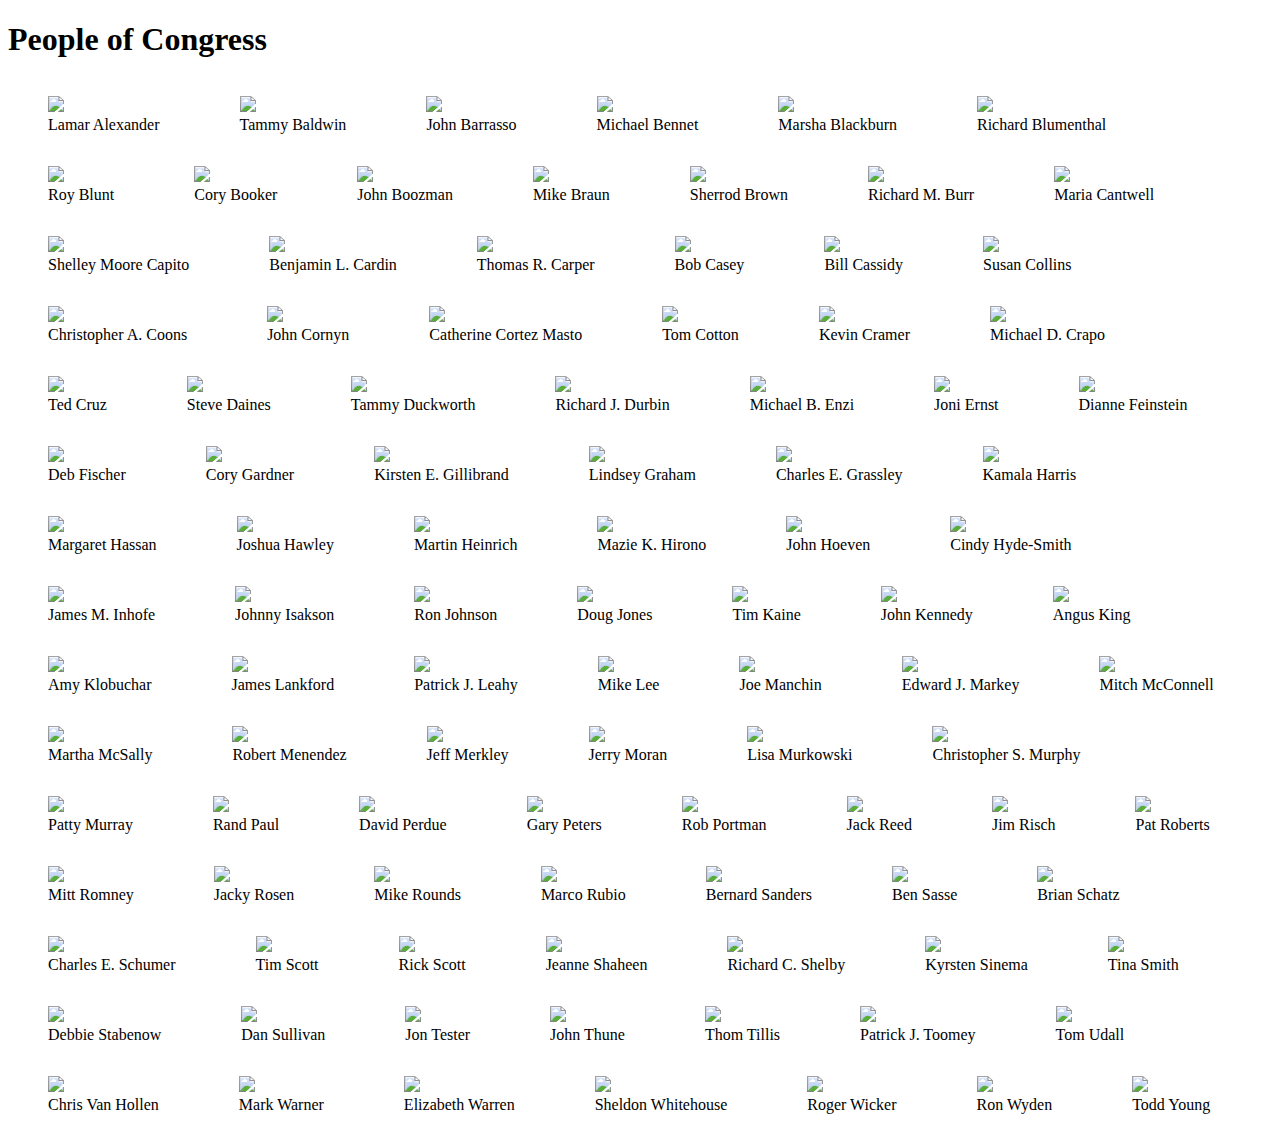
==== congress/index.html @ d76f439a "added photos in senator page" ====
<!DOCTYPE html>
<html lang="en">
<head>
    <meta charset="UTF-8">
    <meta name="viewport" content="width=device-width, initial-scale=1.0">
    <link href="style.css" rel="stylesheet">
    <title>People of Congress</title>
</head>
<body>
    <header>
<h1>People of Congress</h1>
    </header>
    <main>
      <div class="senators">
          
      </div>
    </main>
    <footer>

    </footer>
    <script type="module" src="index.js"></script>
</body>
</html>
---- congress/style.css ----
.senators {
    display: flex;
    flex-wrap: wrap;
}
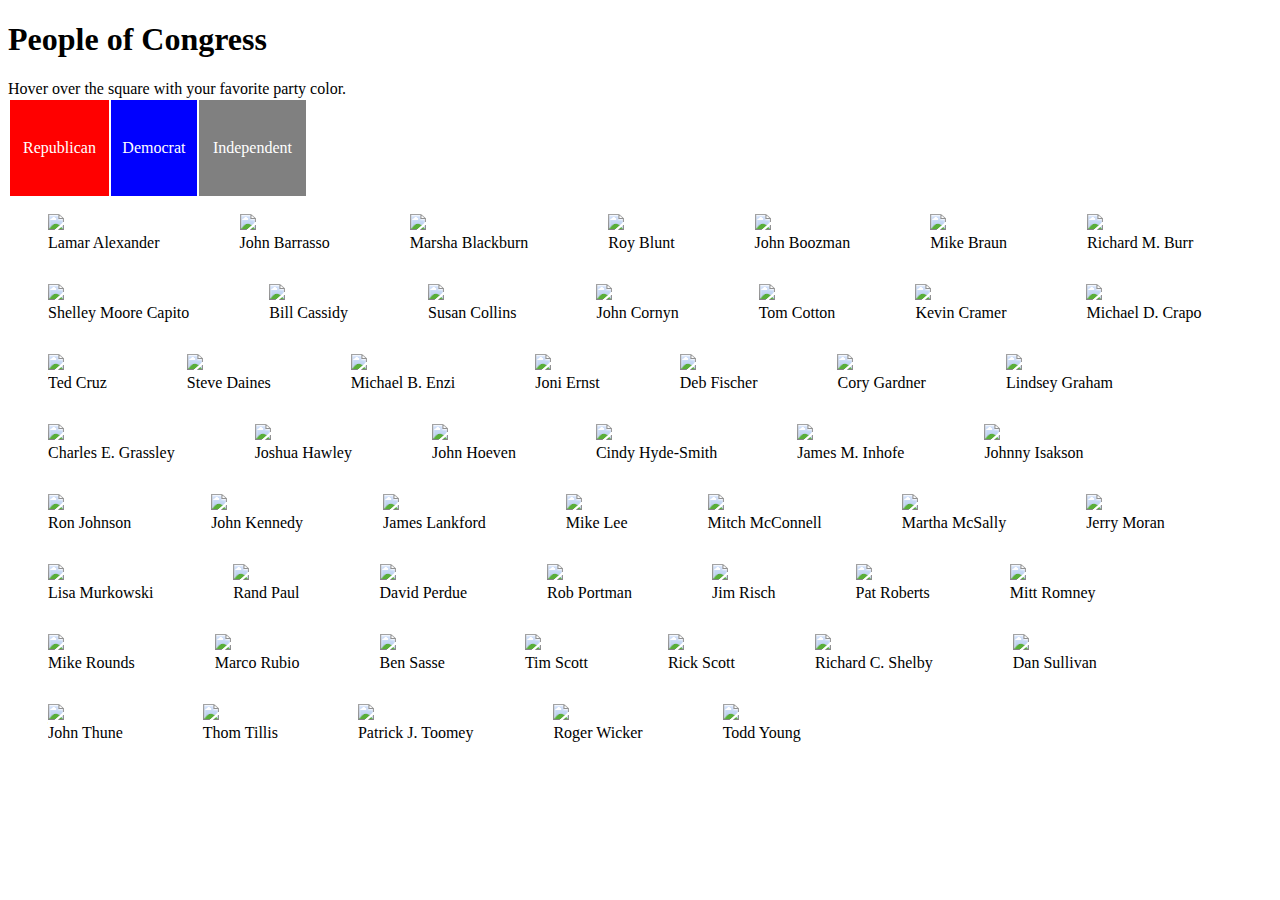
==== commit 3359c7dc: "styled background of senator page with js" ====
--- a/congress/index.html
+++ b/congress/index.html
@@ -1,23 +1,48 @@
 <!DOCTYPE html>
 <html lang="en">
+
 <head>
     <meta charset="UTF-8">
     <meta name="viewport" content="width=device-width, initial-scale=1.0">
     <link href="style.css" rel="stylesheet">
     <title>People of Congress</title>
+    <script>
+        function bgChange(bg) {
+            document.body.style.background = bg;
+        }
+    </script>
 </head>
+
 <body>
     <header>
-<h1>People of Congress</h1>
+        <h1>People of Congress</h1>
     </header>
+    <table style="width:300px;height:100px">
+        <tr>
+            Hover over the square with your favorite party color.
+            <td onmouseover="bgChange(this.style.backgroundColor)" onmouseout="bgChange('transparent')"
+                style="background-color:Red">
+                Republican
+            </td>
+            <td onmouseover="bgChange(this.style.backgroundColor)" onmouseout="bgChange('transparent')"
+                style="background-color:Blue">
+                Democrat
+            </td>
+            <td onmouseover="bgChange(this.style.backgroundColor)" onmouseout="bgChange('transparent')"
+                style="background-color:gray">
+                Independent
+            </td>
+        </tr>
+    </table>
     <main>
-      <div class="senators">
-          
-      </div>
+        <div class="senators">
+
+        </div>
     </main>
     <footer>
 
     </footer>
     <script type="module" src="index.js"></script>
 </body>
+
 </html>--- a/congress/style.css
+++ b/congress/style.css
@@ -1,4 +1,9 @@
 .senators {
     display: flex;
     flex-wrap: wrap;
+}
+
+td {
+    text-align: center;
+    color: white
 }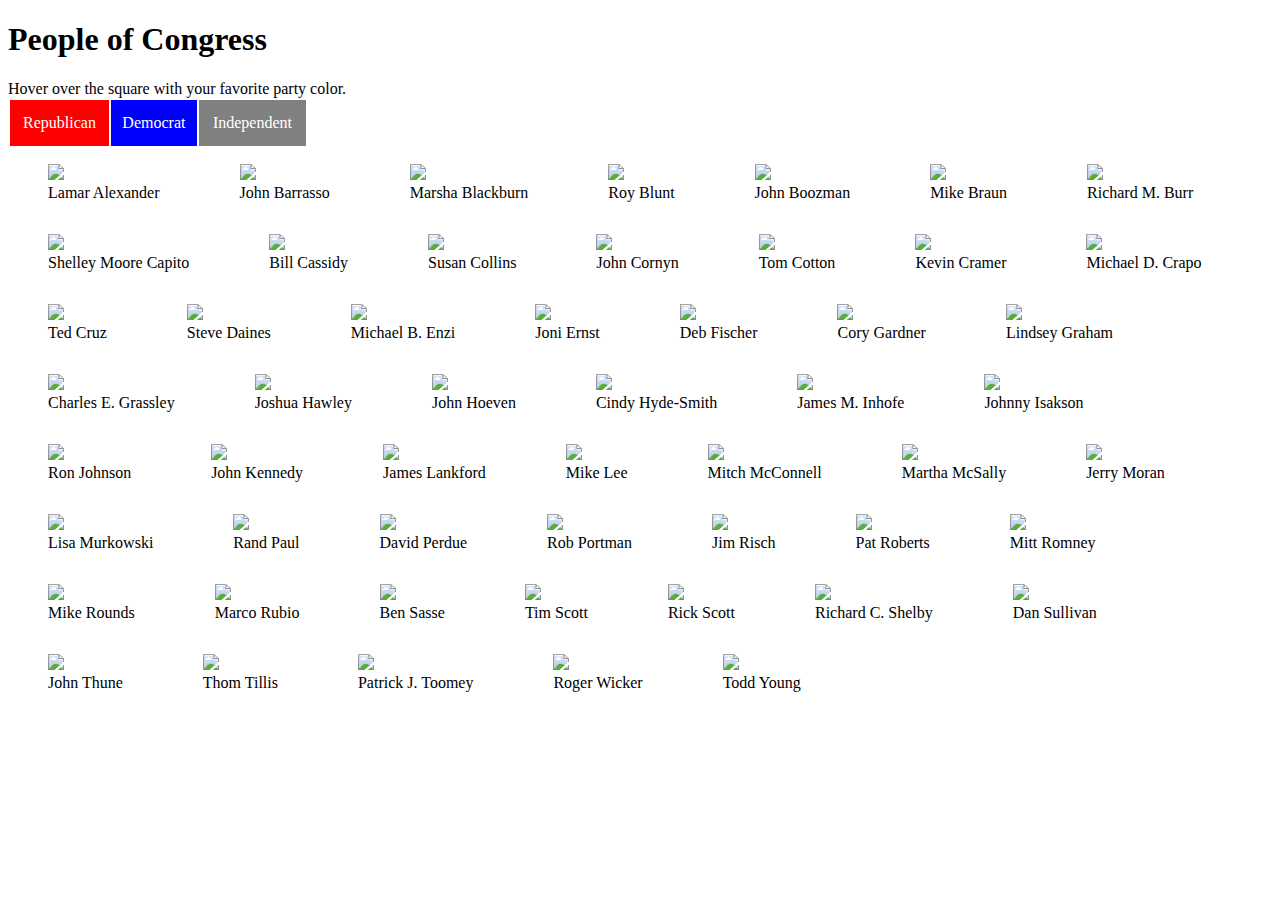
==== commit 65a60314: "made change to style of button on senator page" ====
--- a/congress/index.html
+++ b/congress/index.html
@@ -17,7 +17,7 @@
     <header>
         <h1>People of Congress</h1>
     </header>
-    <table style="width:300px;height:100px">
+    <table style="width:300px;height:50px">
         <tr>
             Hover over the square with your favorite party color.
             <td onmouseover="bgChange(this.style.backgroundColor)" onmouseout="bgChange('transparent')"
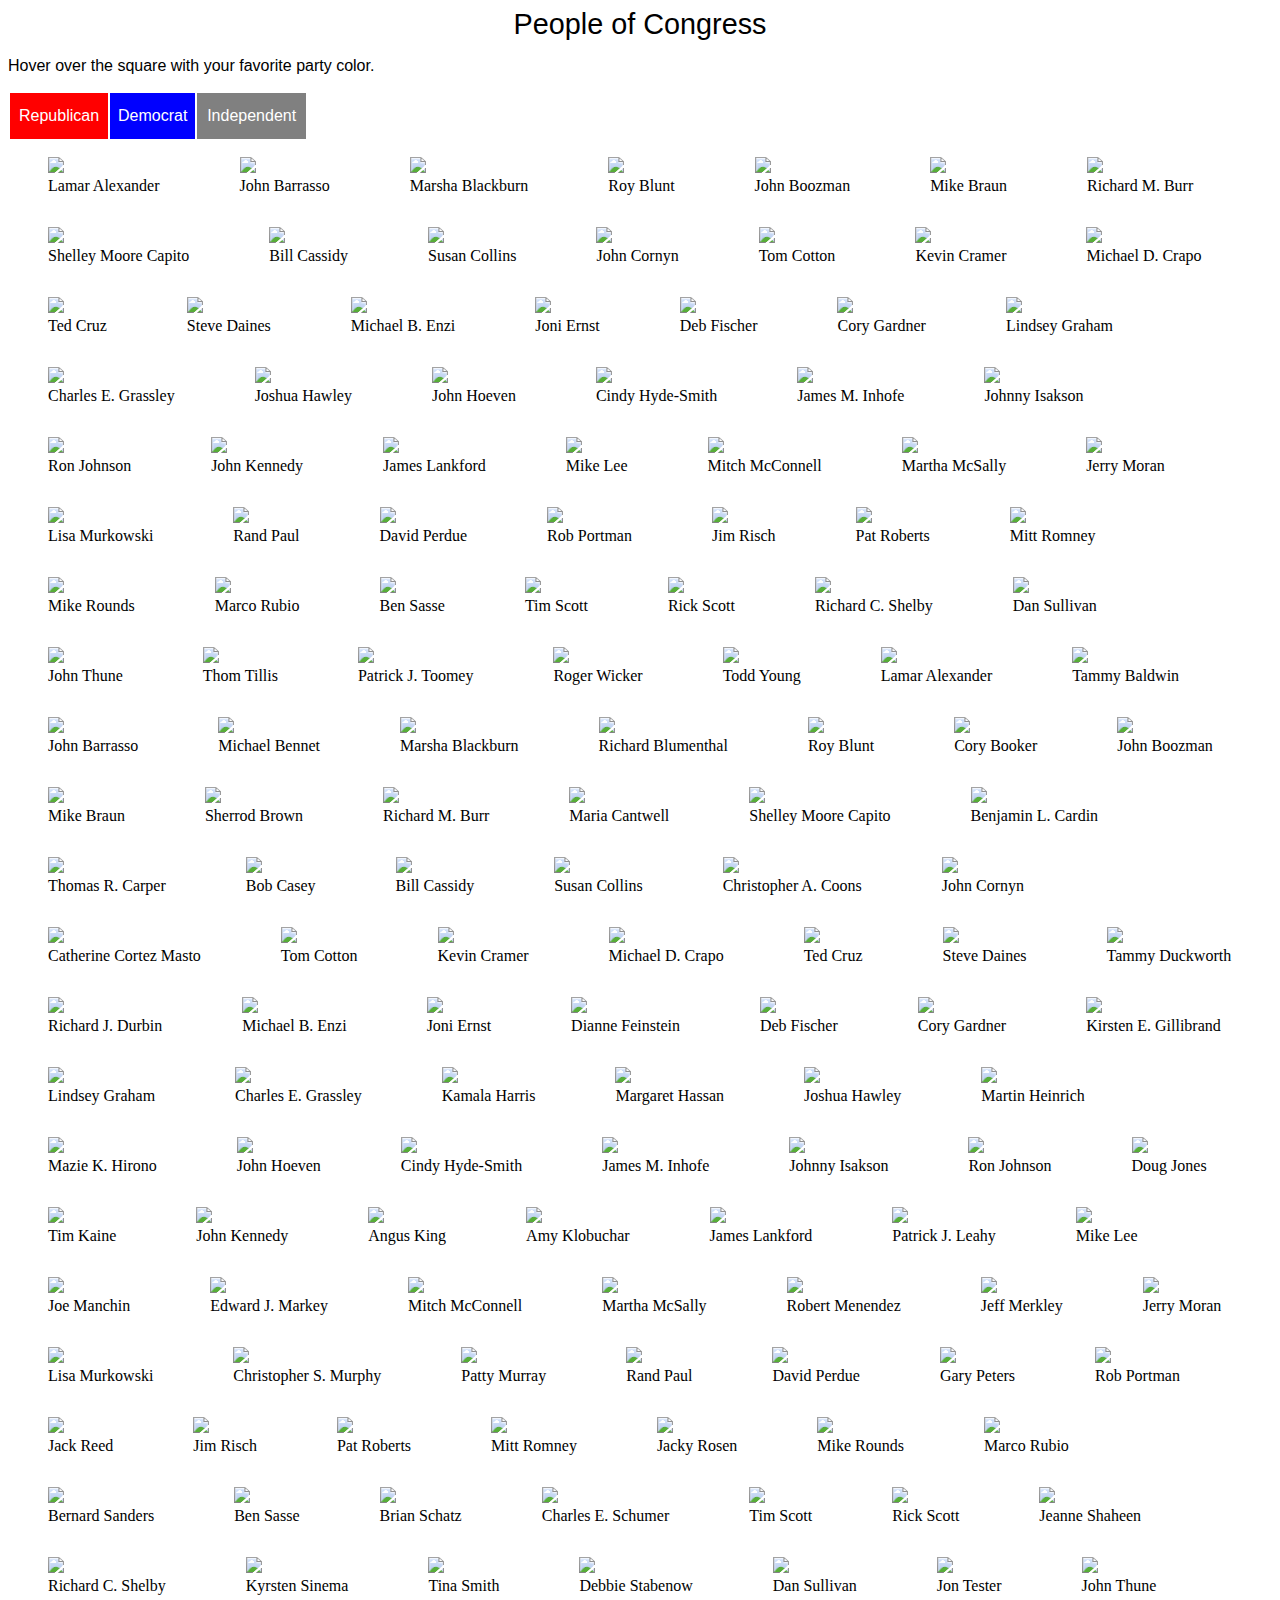
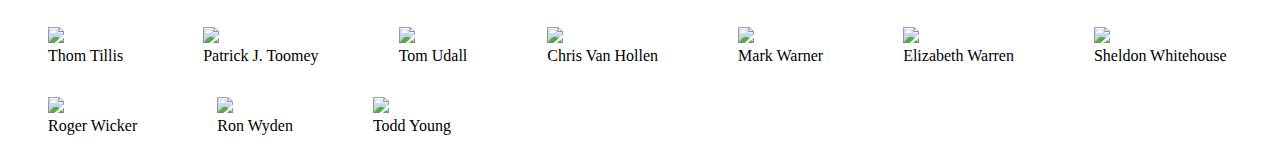
==== commit e404a2e9: "Added style changes to main,congress pages" ====
--- a/congress/index.html
+++ b/congress/index.html
@@ -19,7 +19,7 @@
     </header>
     <table style="width:300px;height:50px">
         <tr>
-            Hover over the square with your favorite party color.
+            <p>Hover over the square with your favorite party color.</p>
             <td onmouseover="bgChange(this.style.backgroundColor)" onmouseout="bgChange('transparent')"
                 style="background-color:Red">
                 Republican
--- a/congress/style.css
+++ b/congress/style.css
@@ -3,7 +3,22 @@
     flex-wrap: wrap;
 }
 
+
 td {
     text-align: center;
-    color: white
-}+    color: white;
+    font-family: Arial, Helvetica, sans-serif;
+}
+
+h1 {
+    text-align: center;
+    font-family: Arial, Helvetica, sans-serif;
+    font-size: 1.8rem;
+    font-weight: 400;
+    margin: 0 auto;
+}
+
+p {
+    font-family: Arial, Helvetica, sans-serif;
+}
+
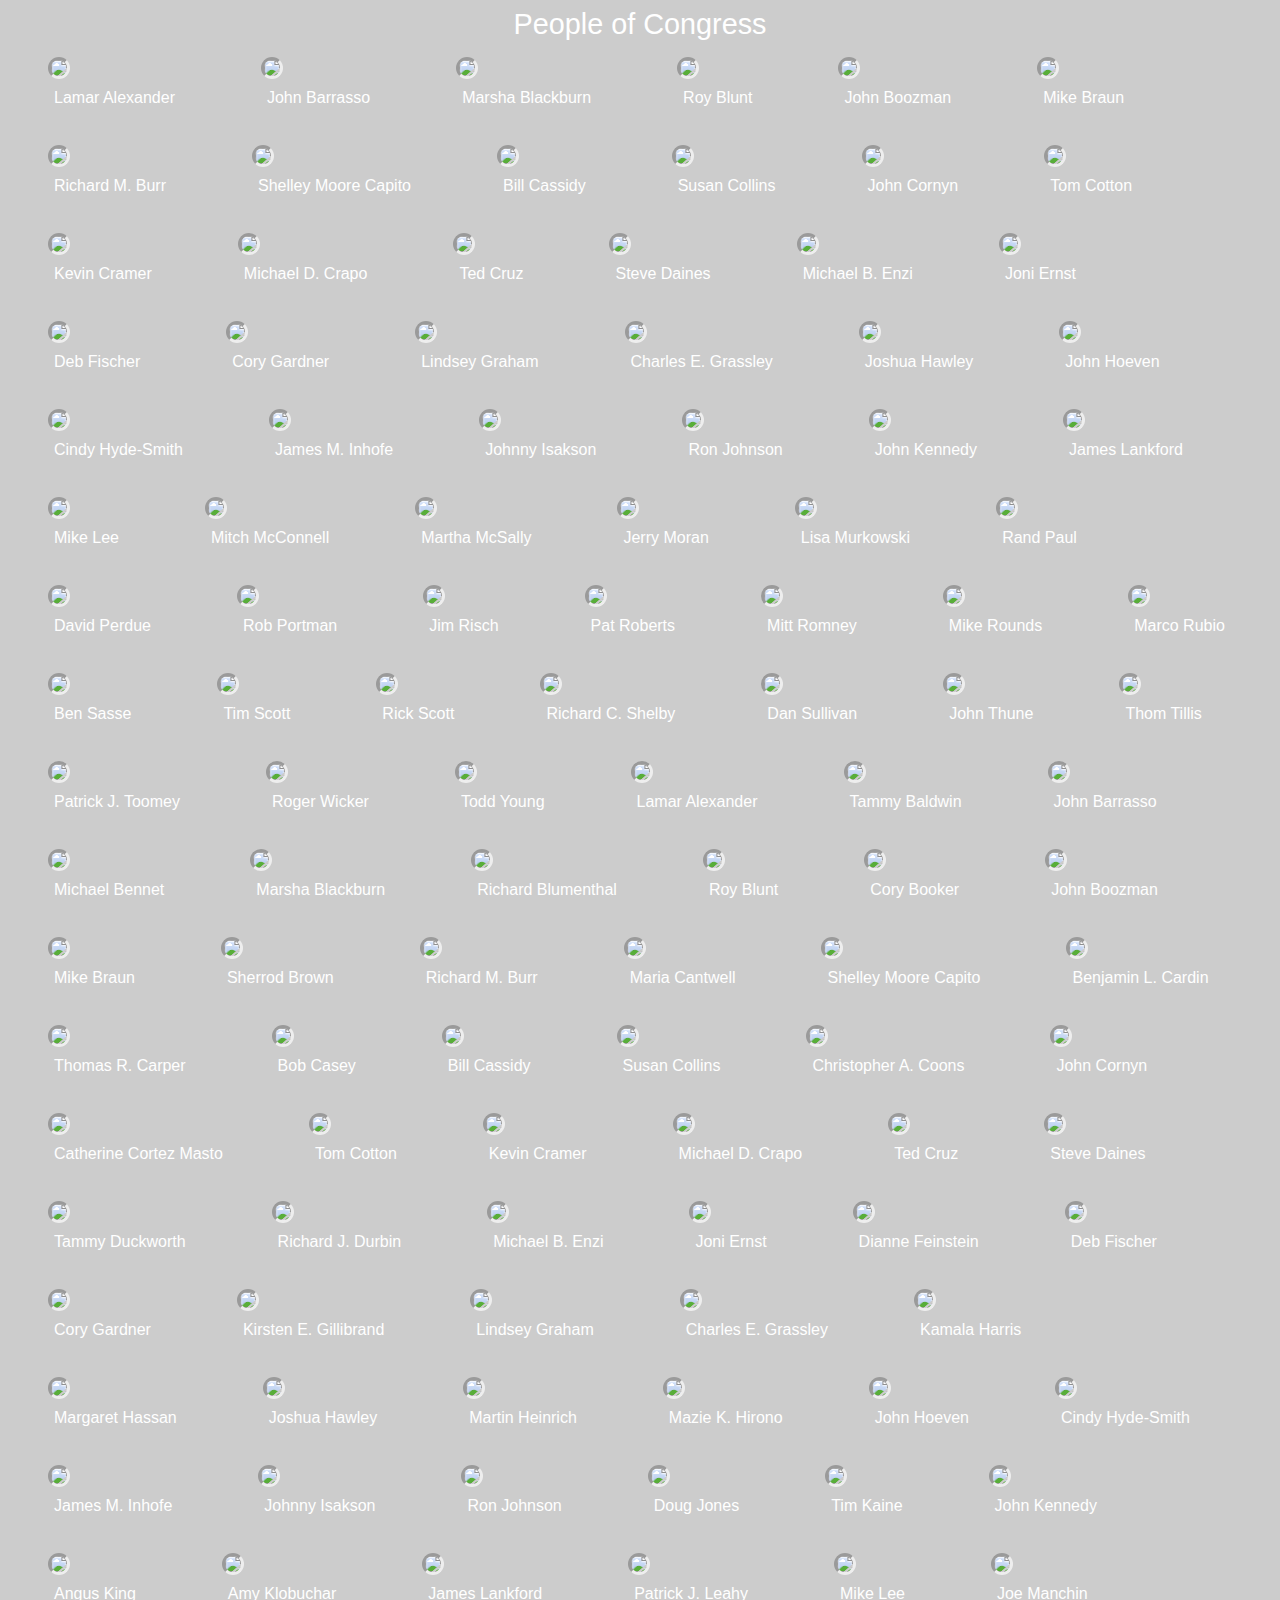
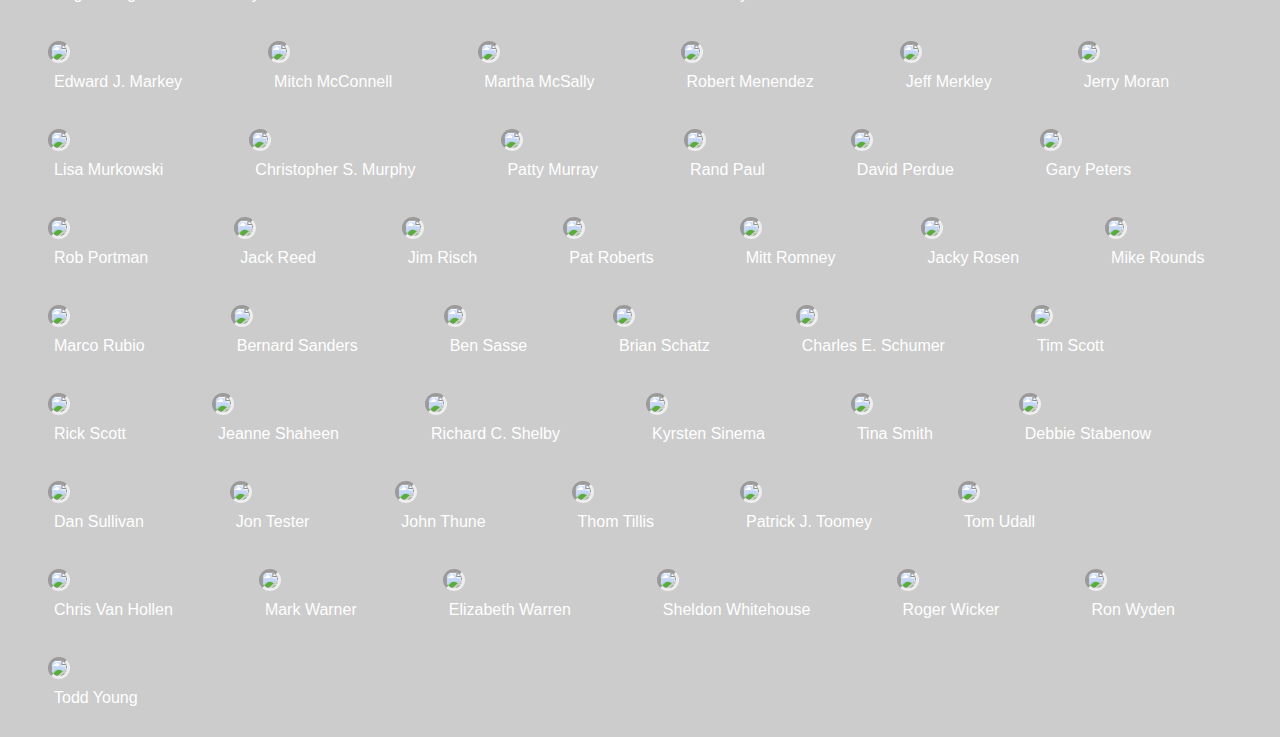
==== commit d1b246a0: "Added background, style to congress page" ====
--- a/congress/index.html
+++ b/congress/index.html
@@ -17,23 +17,7 @@
     <header>
         <h1>People of Congress</h1>
     </header>
-    <table style="width:300px;height:50px">
-        <tr>
-            <p>Hover over the square with your favorite party color.</p>
-            <td onmouseover="bgChange(this.style.backgroundColor)" onmouseout="bgChange('transparent')"
-                style="background-color:Red">
-                Republican
-            </td>
-            <td onmouseover="bgChange(this.style.backgroundColor)" onmouseout="bgChange('transparent')"
-                style="background-color:Blue">
-                Democrat
-            </td>
-            <td onmouseover="bgChange(this.style.backgroundColor)" onmouseout="bgChange('transparent')"
-                style="background-color:gray">
-                Independent
-            </td>
-        </tr>
-    </table>
+    
     <main>
         <div class="senators">
 
--- a/congress/style.css
+++ b/congress/style.css
@@ -1,3 +1,10 @@
+ body
+ {
+    background-image: url('https://images.unsplash.com/photo-1510265382668-7b564935d7b5?ixlib=rb-1.2.1&ixid=eyJhcHBfaWQiOjEyMDd9&auto=format&fit=crop&w=2980&q=80');
+    background-color: #cccccc;
+}
+
+
 .senators {
     display: flex;
     flex-wrap: wrap;
@@ -11,6 +18,7 @@
 }
 
 h1 {
+    color: white;
     text-align: center;
     font-family: Arial, Helvetica, sans-serif;
     font-size: 1.8rem;
@@ -20,5 +28,16 @@
 
 p {
     font-family: Arial, Helvetica, sans-serif;
+    color: white;
 }
 
+figCaption {
+    padding: 6px;
+    font-family: Arial, Helvetica, sans-serif;
+    color: white;
+}
+
+img {
+    border-style: inset;
+    border-radius: 30px;
+}
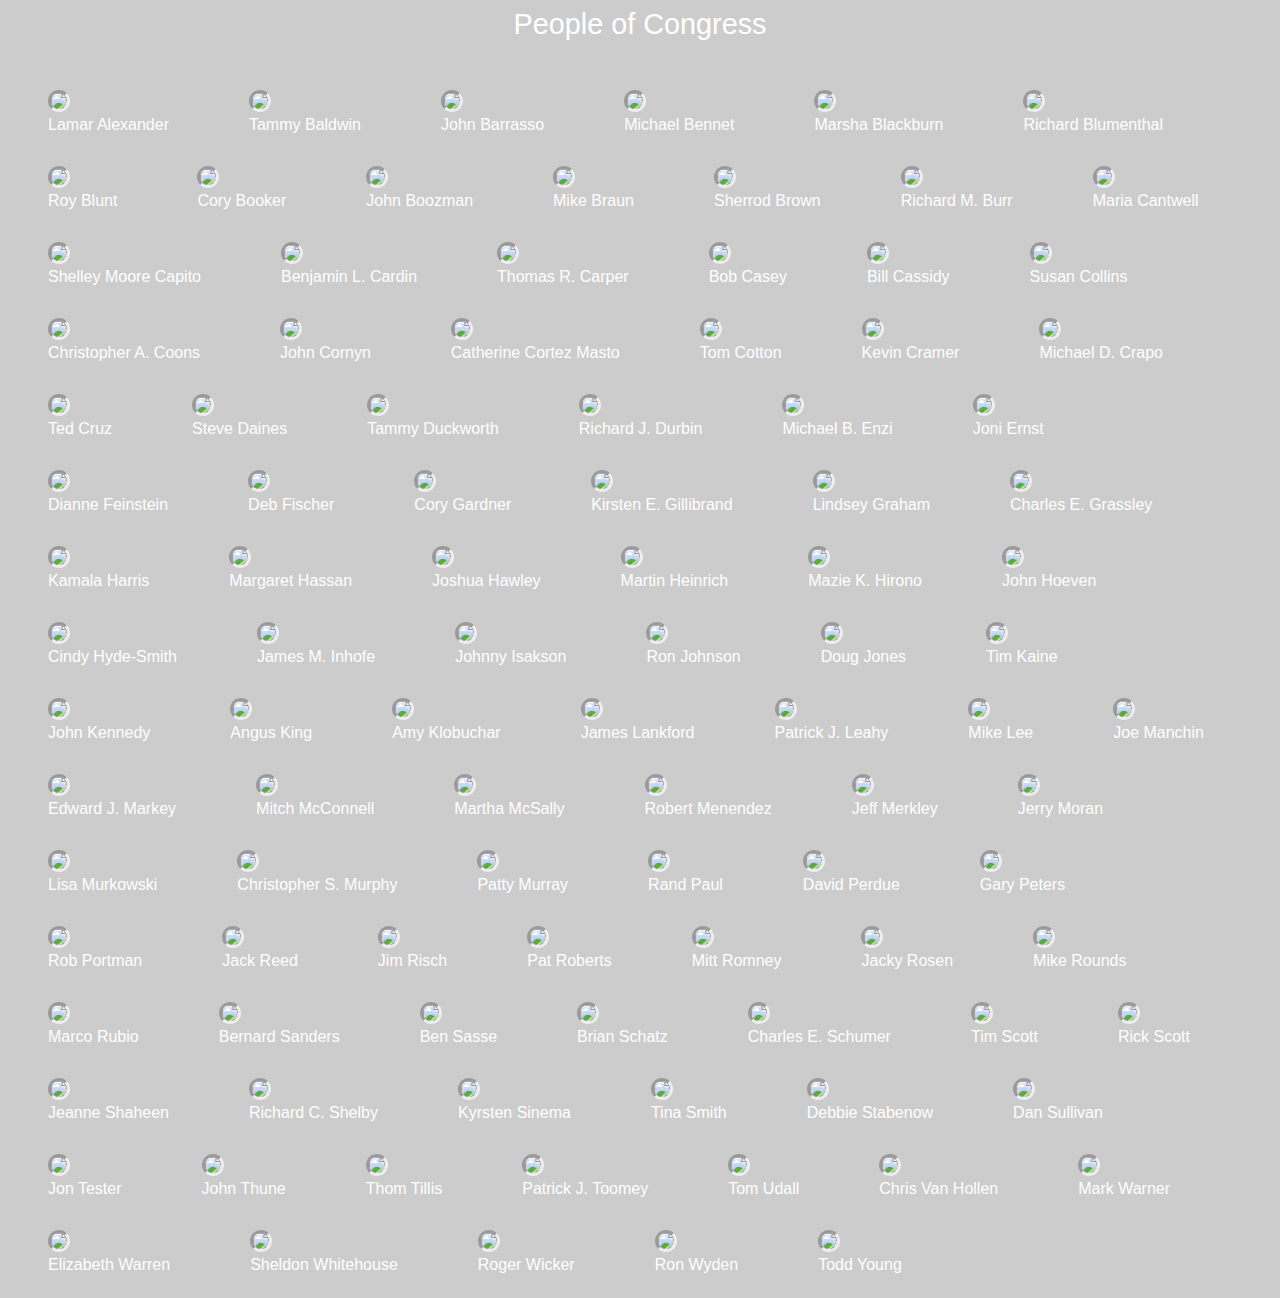
==== commit d4cd0e97: "Added party, styling affiliation to Congress page" ====
--- a/congress/index.html
+++ b/congress/index.html
@@ -6,16 +6,15 @@
     <meta name="viewport" content="width=device-width, initial-scale=1.0">
     <link href="style.css" rel="stylesheet">
     <title>People of Congress</title>
-    <script>
-        function bgChange(bg) {
-            document.body.style.background = bg;
-        }
-    </script>
+    <script src="https://kit.fontawesome.com/7c7afb454b.js" crossorigin="anonymous"></script>
 </head>
 
 <body>
     <header>
-        <h1>People of Congress</h1>
+        <h1>People of Congress</h1><br>
+        <i class="fas fa-democrat"></i>
+        <i class="fas fa-republican"></i>
+        <i class="fas fa-star"></i>
     </header>
     
     <main>
--- a/congress/style.css
+++ b/congress/style.css
@@ -11,13 +11,7 @@
 }
 
 
-td {
-    text-align: center;
-    color: white;
-    font-family: Arial, Helvetica, sans-serif;
-}
-
-h1 {
+h1, header {
     color: white;
     text-align: center;
     font-family: Arial, Helvetica, sans-serif;
@@ -29,12 +23,30 @@
 p {
     font-family: Arial, Helvetica, sans-serif;
     color: white;
+    font-size: 2em;
 }
 
 figCaption {
-    padding: 6px;
+    display: flex;
+    justify-content: space-around;
     font-family: Arial, Helvetica, sans-serif;
     color: white;
+}
+
+.fa-democrat {
+    color: blue;
+    text-shadow: 0 0 4px white;
+}
+
+.fa-republican {
+    color: red;
+    text-shadow: 0 0 6px white;
+
+}
+
+.fa-star {
+    color: yellow;
+    text-shadow: 0 0 6px white;
 }
 
 img {
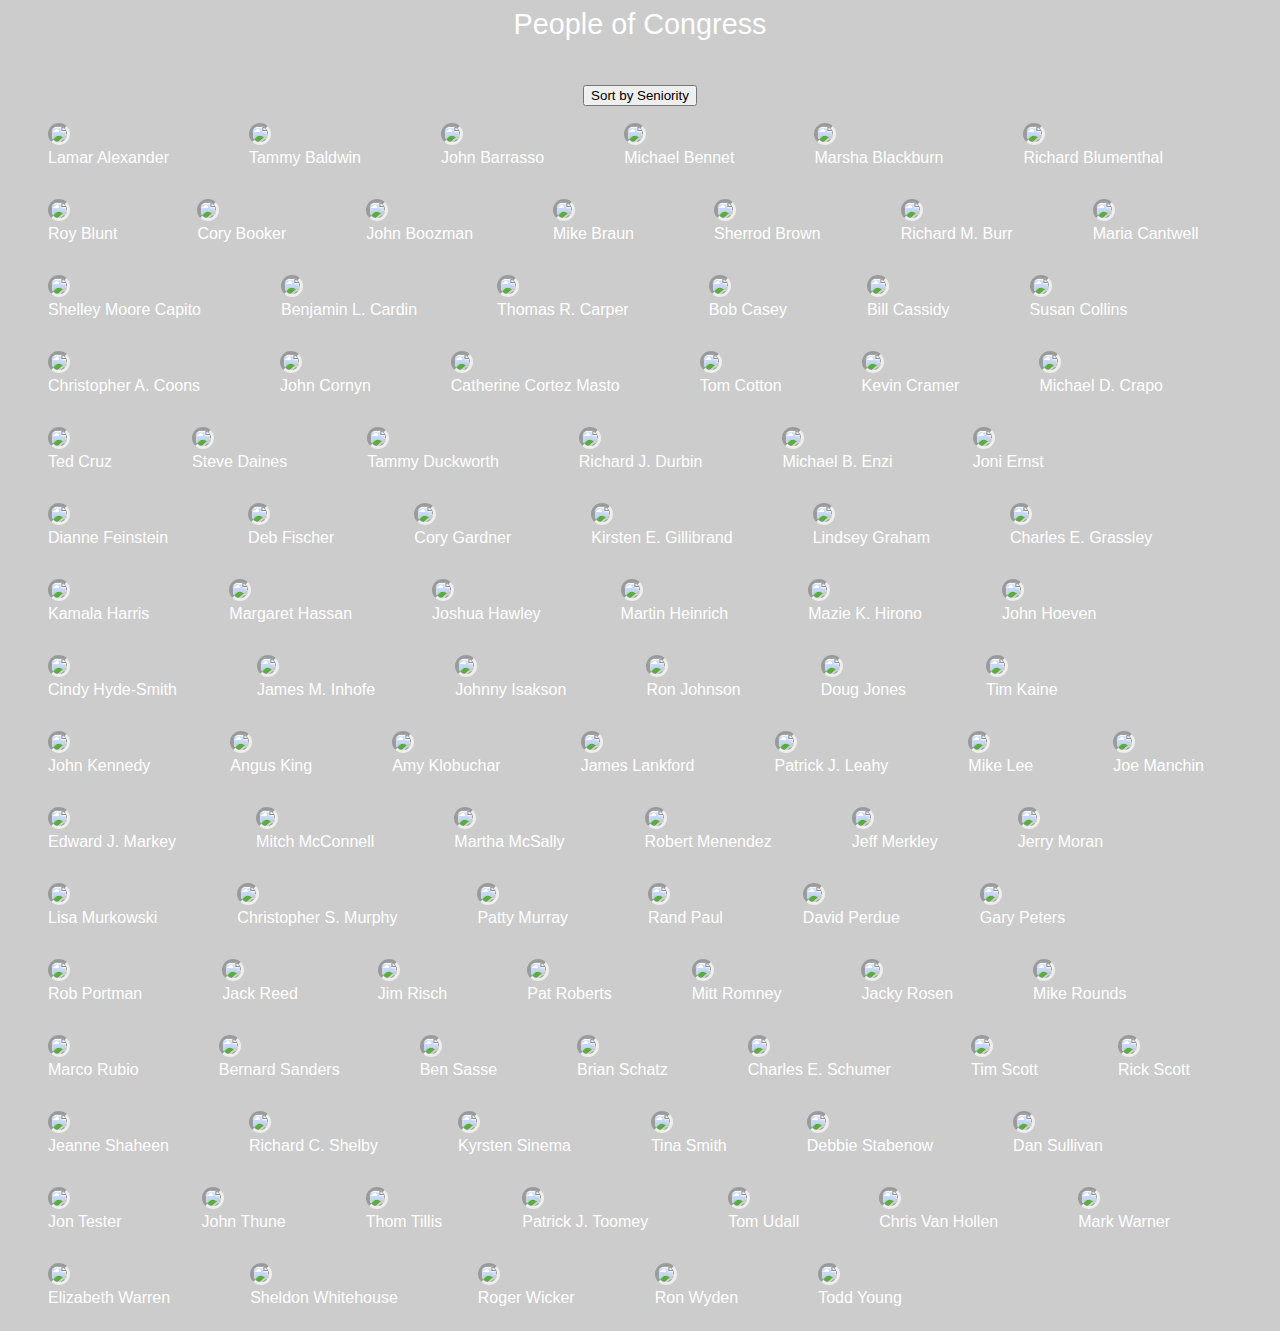
==== commit 265418e3: "Added icons and centered buttons on SW Characters" ====
--- a/congress/index.html
+++ b/congress/index.html
@@ -15,6 +15,9 @@
         <i class="fas fa-democrat"></i>
         <i class="fas fa-republican"></i>
         <i class="fas fa-star"></i>
+        <div id="buttonHeader">
+            <button id="seniorityButton">Sort by Seniority</button>
+        </div>
     </header>
     
     <main>
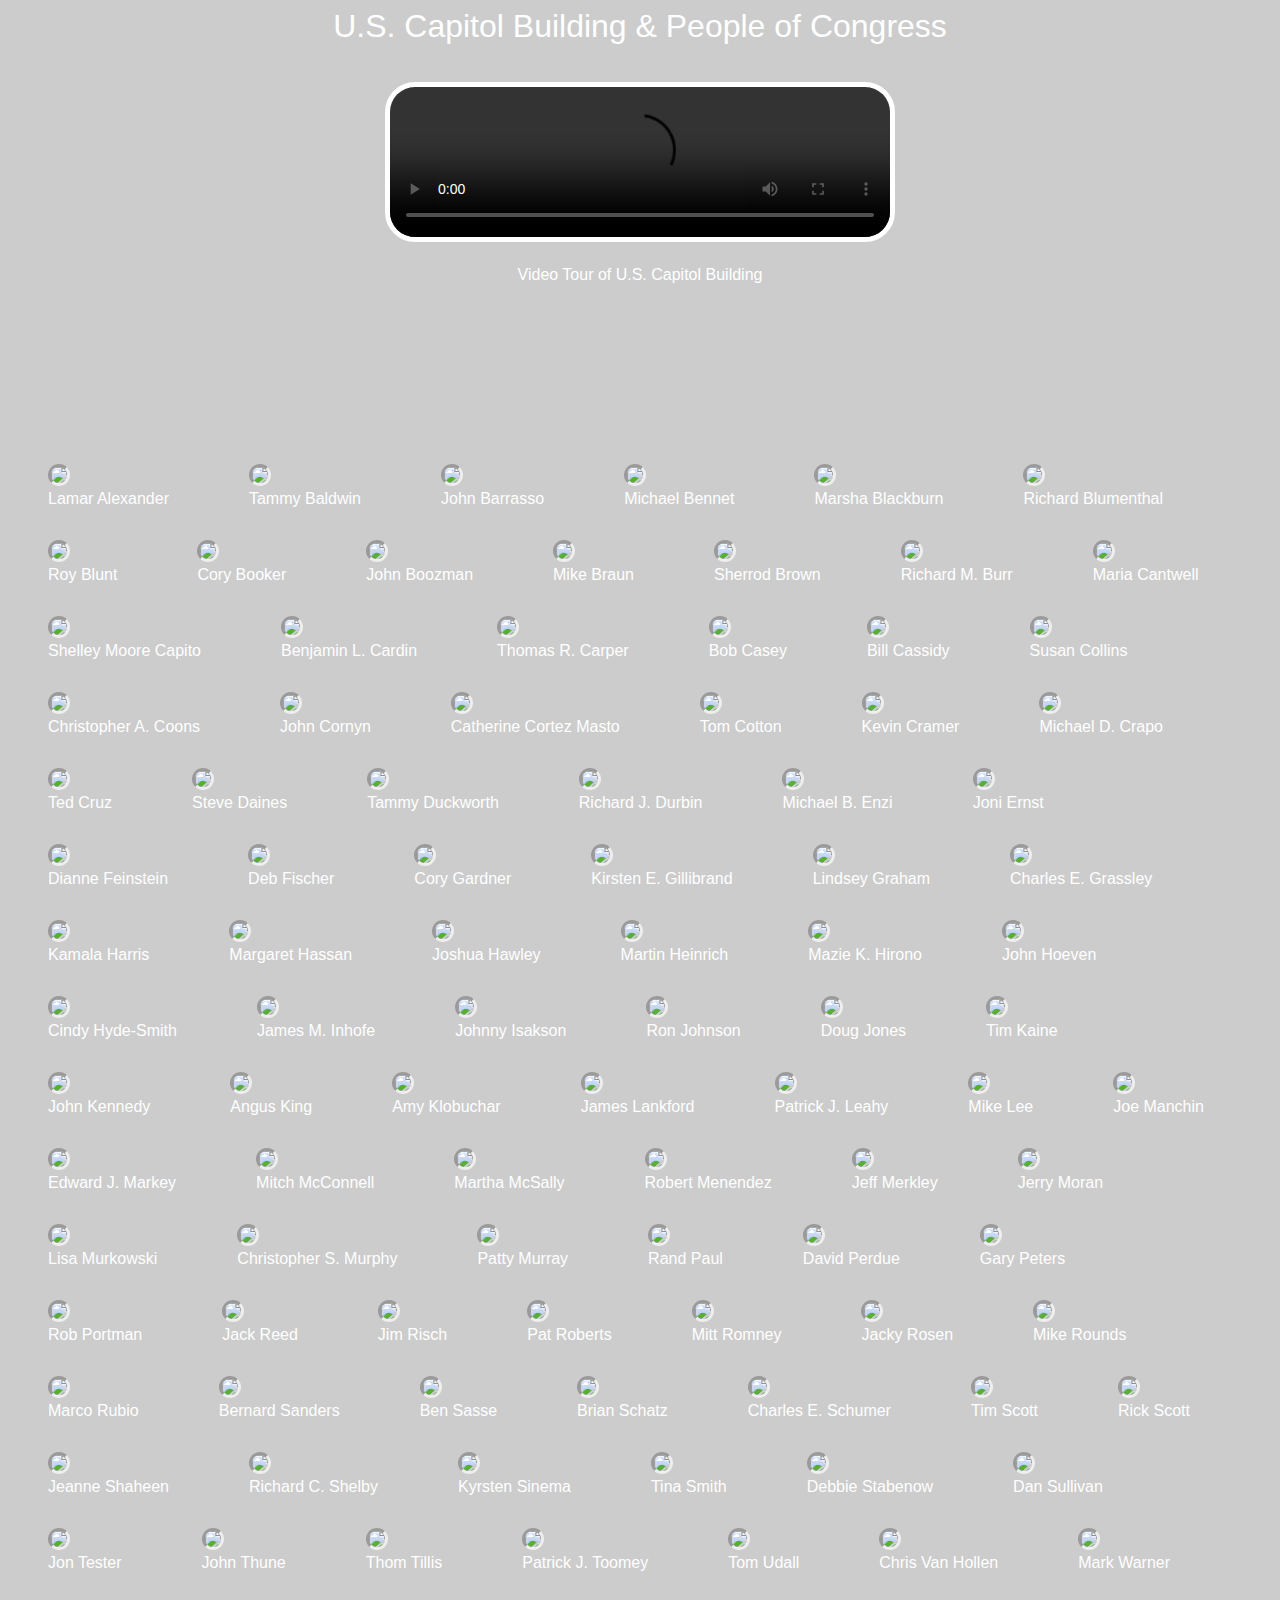
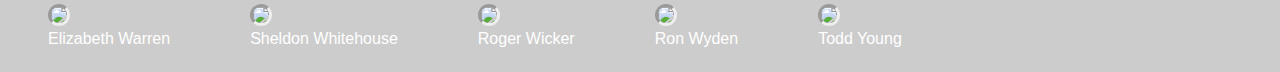
==== commit 3a32e8eb: "Added video Capitol on Congress page" ====
--- a/congress/index.html
+++ b/congress/index.html
@@ -5,18 +5,25 @@
     <meta charset="UTF-8">
     <meta name="viewport" content="width=device-width, initial-scale=1.0">
     <link href="style.css" rel="stylesheet">
-    <title>People of Congress</title>
+    <title>U.S. Capitol & Congress</title>
     <script src="https://kit.fontawesome.com/7c7afb454b.js" crossorigin="anonymous"></script>
 </head>
 
 <body>
     <header>
-        <h1>People of Congress</h1><br>
-        <i class="fas fa-democrat"></i>
+        <h1>U.S. Capitol Building & People of Congress</h1><br>
+        <div>
+            <video controls width="500">
+            
+                <source src="/media/US_Capital.mp4"
+                        type="video/mp4">
+            
+                Sorry, your browser doesn't support embedded videos.
+            </video>
+            <p>Video Tour of U.S. Capitol Building</p><br><br>
+            <i class="fas fa-democrat"></i>
         <i class="fas fa-republican"></i>
-        <i class="fas fa-star"></i>
-        <div id="buttonHeader">
-            <button id="seniorityButton">Sort by Seniority</button>
+        <i class="fas fa-star"></i><br><br>
         </div>
     </header>
     
--- a/congress/style.css
+++ b/congress/style.css
@@ -15,7 +15,7 @@
     color: white;
     text-align: center;
     font-family: Arial, Helvetica, sans-serif;
-    font-size: 1.8rem;
+    font-size: 2rem;
     font-weight: 400;
     margin: 0 auto;
 }
@@ -23,7 +23,12 @@
 p {
     font-family: Arial, Helvetica, sans-serif;
     color: white;
-    font-size: 2em;
+    font-size: 1rem;
+}
+
+video {
+    border: 5px solid white;
+    border-radius: 30px;
 }
 
 figCaption {
